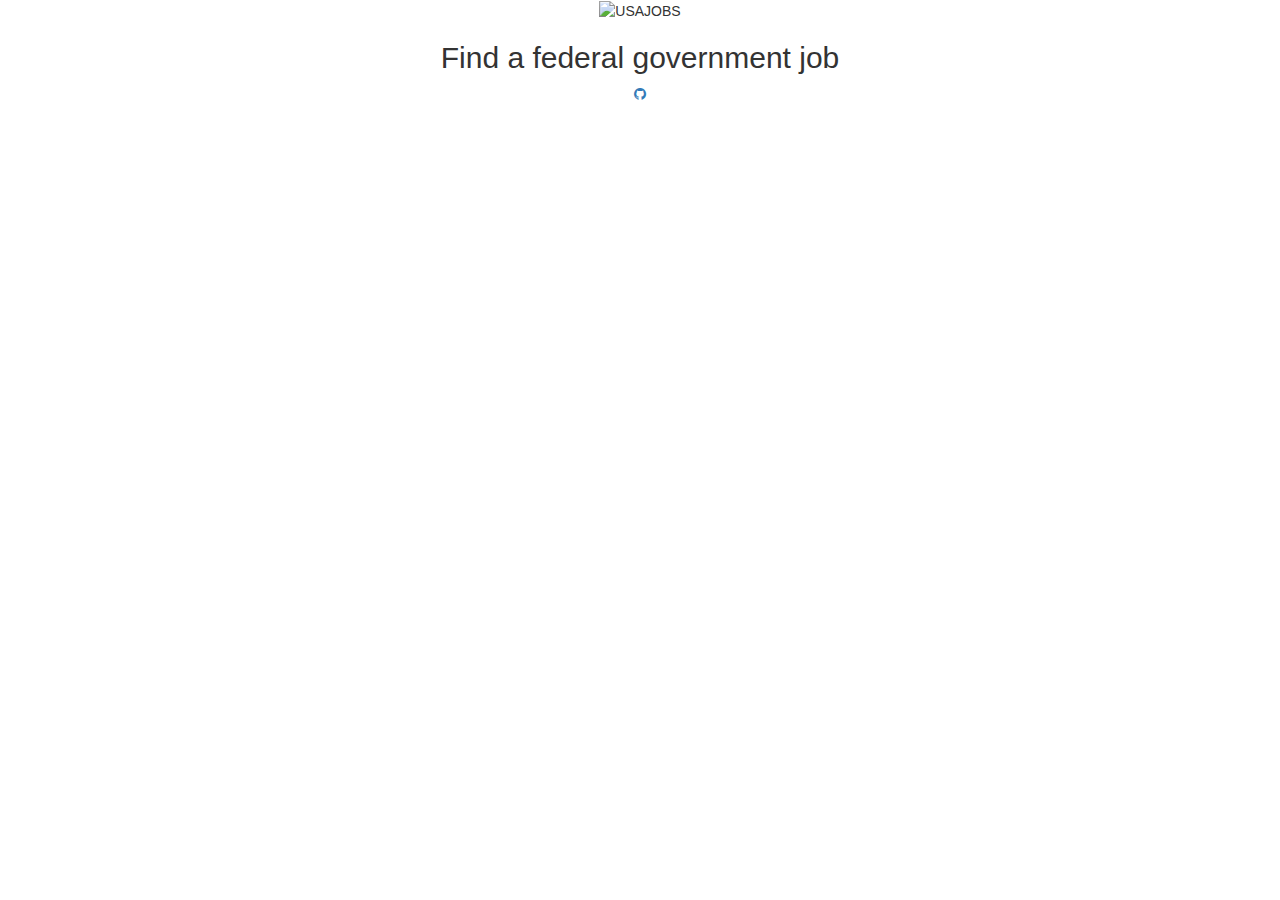
==== index.html @ 6e197b70 "Fix GitHub link" ====
<!DOCTYPE html>
<html lang="en">
  <head>
    <meta charset="utf-8">
    <meta http-equiv="X-UA-Compatible" content="IE=edge">
    <meta name="viewport" content="width=device-width, initial-scale=1">
    <!-- The above 3 meta tags *must* come first in the head; any other head content must come *after* these tags -->
    <meta name="description" content="Find a federal government job">
    <meta name="author" content="">
    <link rel="shortcut icon" href="favicon.ico" type="image/x-icon">
    <link rel="icon" href="favicon.ico" type="image/x-icon">

    <title>USAJOBS - Find a federal government job</title>

    <!-- CSS -->
    <link href="https://maxcdn.bootstrapcdn.com/bootstrap/3.3.6/js/bootstrap.min.js" rel="stylesheet">
    <link href="https://maxcdn.bootstrapcdn.com/bootstrap/3.3.6/css/bootstrap.min.css" rel="stylesheet">    
    <link href="css/theme.css" rel="stylesheet">
	<link href='http://fonts.googleapis.com/css?family=Source-Sans-Pro:300,400,700,900' rel='stylesheet' type='text/css'>

    <!-- Just for debugging purposes. Don't actually copy these 2 lines! -->
    <!--[if lt IE 9]><script src="../../assets/js/ie8-responsive-file-warning.js"></script><![endif]-->

    <!-- Font Awesome -->
	<link rel="stylesheet" href="http://maxcdn.bootstrapcdn.com/font-awesome/4.3.0/css/font-awesome.min.css">

    <!-- HTML5 shim and Respond.js for IE8 support of HTML5 elements and media queries -->
    <!--[if lt IE 9]>
      <script src="https://oss.maxcdn.com/html5shiv/3.7.2/html5shiv.min.js"></script>
      <script src="https://oss.maxcdn.com/respond/1.4.2/respond.min.js"></script>
    <![endif]-->
  </head>

  <body role="document">

	<div class="hero">
		<div class="container">
			<div class="text-center header">
				<div class="row">
			        <div class="col-md-12">
				        <img src="img/logo.svg" alt="USAJOBS" title="USAJOBS">
				    </div>
				</div>
			</div>
			<div class="row">
		        <div class="col-sm-12 text-center">
					<h2>Find a federal government job</h2>
				</div>
			</div>
		</div>
	</div>

	<div class="container">
		<div class="row">
	        <div class="col-md-12 text-center">
				<p><a class="social" href="https://github.com/CivicActions/usajobs" target="blank" role="button"><i class="fa fa-github"></i> </a></p>
			</div>
		</div>
	</div>

  </body>
</html>
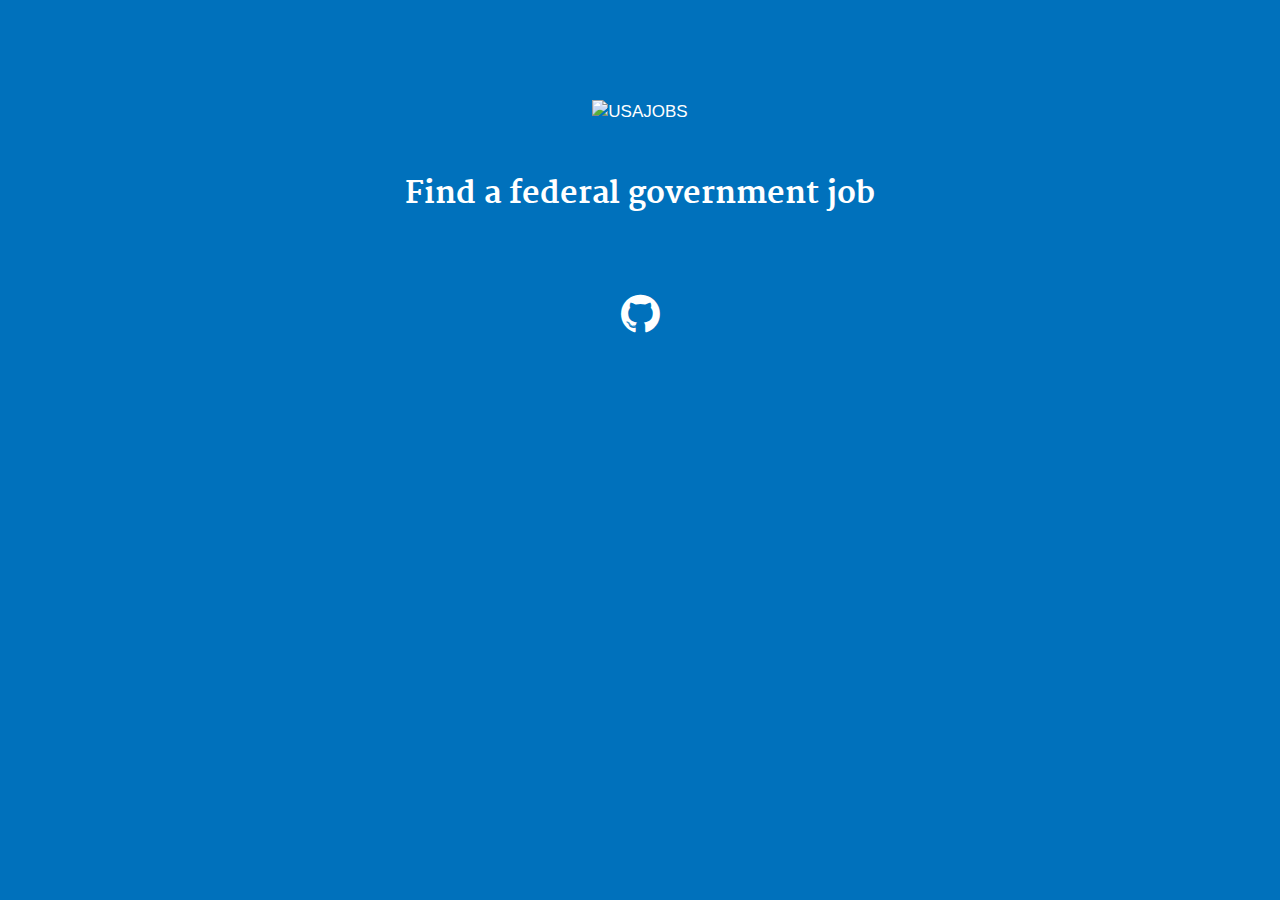
==== commit 56893e4a: "Refactoring index.html to use only usa-grid and getting rid of extraneous classes" ====
--- a/index.html
+++ b/index.html
@@ -14,15 +14,15 @@
 
     <!-- CSS -->
     <link href="https://maxcdn.bootstrapcdn.com/bootstrap/3.3.6/js/bootstrap.min.js" rel="stylesheet">
-    <link href="https://maxcdn.bootstrapcdn.com/bootstrap/3.3.6/css/bootstrap.min.css" rel="stylesheet">    
-    <link href="css/theme.css" rel="stylesheet">
-	<link href='http://fonts.googleapis.com/css?family=Source-Sans-Pro:300,400,700,900' rel='stylesheet' type='text/css'>
+    <link href="https://maxcdn.bootstrapcdn.com/bootstrap/3.3.6/css/bootstrap.min.css" rel="stylesheet">
+	  <link href="css/uswds.min.css" rel="stylesheet">
+	  <link href="css/theme.css" rel="stylesheet">
 
     <!-- Just for debugging purposes. Don't actually copy these 2 lines! -->
     <!--[if lt IE 9]><script src="../../assets/js/ie8-responsive-file-warning.js"></script><![endif]-->
 
     <!-- Font Awesome -->
-	<link rel="stylesheet" href="http://maxcdn.bootstrapcdn.com/font-awesome/4.3.0/css/font-awesome.min.css">
+	<link rel="stylesheet" href="https://maxcdn.bootstrapcdn.com/font-awesome/4.6.3/css/font-awesome.min.css">
 
     <!-- HTML5 shim and Respond.js for IE8 support of HTML5 elements and media queries -->
     <!--[if lt IE 9]>
@@ -31,32 +31,18 @@
     <![endif]-->
   </head>
 
-  <body role="document">
-
-	<div class="hero">
-		<div class="container">
-			<div class="text-center header">
-				<div class="row">
-			        <div class="col-md-12">
-				        <img src="img/logo.svg" alt="USAJOBS" title="USAJOBS">
-				    </div>
-				</div>
-			</div>
-			<div class="row">
-		        <div class="col-sm-12 text-center">
-					<h2>Find a federal government job</h2>
-				</div>
-			</div>
+  <body role="document" class="homepage">
+  	<div class="usa-grid">
+		<div class="usa-width-one-whole">
+			<img src="img/logo.svg" alt="USAJOBS" title="USAJOBS">
+		</div>
+		<div class="usa-width-one-whole">
+			<h2>Find a federal government job</h2>
+		</div>
+		<div class="usa-width-one-whole">
+		<p><a class="social" href="https://github.com/CivicActions/usajobs" target="blank" role="button"><i class="fa fa-github"></i> </a></p>
 		</div>
 	</div>
-
-	<div class="container">
-		<div class="row">
-	        <div class="col-md-12 text-center">
-				<p><a class="social" href="https://github.com/CivicActions/usajobs" target="blank" role="button"><i class="fa fa-github"></i> </a></p>
-			</div>
-		</div>
-	</div>
-
+  <script src="js/uswds.min.js"></script>
   </body>
 </html>
--- a/css/uswds.min.css
+++ b/css/uswds.min.css
@@ -0,0 +1 @@
+html{box-sizing:border-box}*,*::after,*::before{box-sizing:inherit}/*! normalize.css v3.0.3 | MIT License | github.com/necolas/normalize.css */html{font-family:sans-serif;-ms-text-size-adjust:100%;-webkit-text-size-adjust:100%}body{margin:0}article,aside,details,figcaption,figure,footer,header,hgroup,main,menu,nav,section,summary{display:block}audio,canvas,progress,video{display:inline-block;vertical-align:baseline}audio:not([controls]){display:none;height:0}[hidden],template{display:none}a{background-color:transparent}a:active,a:hover{outline:0}abbr[title]{border-bottom:1px dotted}b,strong{font-weight:bold}dfn{font-style:italic}h1{font-size:2em;margin:0.67em 0}mark{background:#ff0;color:#000}small{font-size:80%}sub,sup{font-size:75%;line-height:0;position:relative;vertical-align:baseline}sup{top:-0.5em}sub{bottom:-0.25em}img{border:0}svg:not(:root){overflow:hidden}figure{margin:1em 40px}hr{box-sizing:content-box;height:0}pre{overflow:auto}code,kbd,pre,samp{font-family:monospace, monospace;font-size:1em}button,input,optgroup,select,textarea{color:inherit;font:inherit;margin:0}button{overflow:visible}button,select{text-transform:none}button,html input[type="button"],input[type="reset"],input[type="submit"]{-webkit-appearance:button;cursor:pointer}button[disabled],html input[disabled]{cursor:default}button::-moz-focus-inner,input::-moz-focus-inner{border:0;padding:0}input{line-height:normal}input[type="checkbox"],input[type="radio"]{box-sizing:border-box;padding:0}input[type="number"]::-webkit-inner-spin-button,input[type="number"]::-webkit-outer-spin-button{height:auto}input[type="search"]{-webkit-appearance:textfield;box-sizing:content-box}input[type="search"]::-webkit-search-cancel-button,input[type="search"]::-webkit-search-decoration{-webkit-appearance:none}fieldset{border:1px solid #c0c0c0;margin:0 2px;padding:0.35em 0.625em 0.75em}legend{border:0;padding:0}textarea{overflow:auto}optgroup{font-weight:bold}table{border-collapse:collapse;border-spacing:0}td,th{padding:0}@font-face{font-family:"Source Sans Pro";font-style:normal;font-weight:300;src:url("../fonts/sourcesanspro-light-webfont.eot?#iefix") format("embedded-opentype"),url("../fonts/sourcesanspro-light-webfont.woff2") format("woff2"),url("../fonts/sourcesanspro-light-webfont.woff") format("woff"),url("../fonts/sourcesanspro-light-webfont.ttf") format("truetype")}@font-face{font-family:"Source Sans Pro";font-style:normal;font-weight:400;src:url("../fonts/sourcesanspro-regular-webfont.eot?#iefix") format("embedded-opentype"),url("../fonts/sourcesanspro-regular-webfont.woff2") format("woff2"),url("../fonts/sourcesanspro-regular-webfont.woff") format("woff"),url("../fonts/sourcesanspro-regular-webfont.ttf") format("truetype")}@font-face{font-family:"Source Sans Pro";font-style:italic;font-weight:400;src:url("../fonts/sourcesanspro-italic-webfont.eot?#iefix") format("embedded-opentype"),url("../fonts/sourcesanspro-italic-webfont.woff2") format("woff2"),url("../fonts/sourcesanspro-italic-webfont.woff") format("woff"),url("../fonts/sourcesanspro-italic-webfont.ttf") format("truetype")}@font-face{font-family:"Source Sans Pro";font-style:normal;font-weight:700;src:url("../fonts/sourcesanspro-bold-webfont.eot?#iefix") format("embedded-opentype"),url("../fonts/sourcesanspro-bold-webfont.woff2") format("woff2"),url("../fonts/sourcesanspro-bold-webfont.woff") format("woff"),url("../fonts/sourcesanspro-bold-webfont.ttf") format("truetype")}@font-face{font-family:"Merriweather";font-style:normal;font-weight:300;src:url("../fonts/merriweather-light-webfont.eot?#iefix") format("embedded-opentype"),url("../fonts/merriweather-light-webfont.woff2") format("woff2"),url("../fonts/merriweather-light-webfont.woff") format("woff"),url("../fonts/merriweather-light-webfont.ttf") format("truetype")}@font-face{font-family:"Merriweather";font-style:normal;font-weight:400;src:url("../fonts/merriweather-regular-webfont.eot?#iefix") format("embedded-opentype"),url("../fonts/merriweather-regular-webfont.woff2") format("woff2"),url("../fonts/merriweather-regular-webfont.woff") format("woff"),url("../fonts/merriweather-regular-webfont.ttf") format("truetype")}@font-face{font-family:"Merriweather";font-style:italic;font-weight:400;src:url("../fonts/merriweather-italic-webfont.eot?#iefix") format("embedded-opentype"),url("../fonts/merriweather-italic-webfont.woff2") format("woff2"),url("../fonts/merriweather-italic-webfont.woff") format("woff"),url("../fonts/merriweather-italic-webfont.ttf") format("truetype")}@font-face{font-family:"Merriweather";font-style:normal;font-weight:700;src:url("../fonts/merriweather-bold-webfont.eot?#iefix") format("embedded-opentype"),url("../fonts/merriweather-bold-webfont.woff2") format("woff2"),url("../fonts/merriweather-bold-webfont.woff") format("woff"),url("../fonts/merriweather-bold-webfont.ttf") format("truetype")}html{box-sizing:border-box}*,*::before,*::after{box-sizing:inherit}body{background-color:#fff}.lt-ie9 *{-webkit-filter:none !important;filter:none !important}.usa-grid,.usa-grid-full{max-width:1200px;margin-left:auto;margin-right:auto;max-width:1040px}.usa-grid::after,.usa-grid-full::after{clear:both;content:"";display:table}@media screen and (min-width: 600px){.usa-grid .usa-width-one-whole,.usa-grid-full .usa-width-one-whole{float:left;display:block;margin-right:4.82916%;width:100%}.usa-grid .usa-width-one-whole:last-child,.usa-grid-full .usa-width-one-whole:last-child{margin-right:0}.usa-grid .usa-width-one-half,.usa-grid-full .usa-width-one-half{float:left;display:block;margin-right:4.82916%;width:47.58542%}.usa-grid .usa-width-one-half:last-child,.usa-grid-full .usa-width-one-half:last-child{margin-right:0}.usa-grid .usa-width-one-third,.usa-grid-full .usa-width-one-third{float:left;display:block;margin-right:4.82916%;width:30.11389%}.usa-grid .usa-width-one-third:last-child,.usa-grid-full .usa-width-one-third:last-child{margin-right:0}.usa-grid .usa-width-two-thirds,.usa-grid-full .usa-width-two-thirds{float:left;display:block;margin-right:4.82916%;width:65.05695%}.usa-grid .usa-width-two-thirds:last-child,.usa-grid-full .usa-width-two-thirds:last-child{margin-right:0}.usa-grid .usa-width-one-fourth,.usa-grid-full .usa-width-one-fourth{float:left;display:block;margin-right:4.82916%;width:47.58542%}.usa-grid .usa-width-one-fourth:last-child,.usa-grid-full .usa-width-one-fourth:last-child{margin-right:0}.usa-grid .usa-width-one-fourth:nth-child(2n),.usa-grid-full .usa-width-one-fourth:nth-child(2n){margin-right:0}.usa-grid .usa-width-three-fourths,.usa-grid-full .usa-width-three-fourths{float:left;display:block;margin-right:4.82916%;width:100%}.usa-grid .usa-width-three-fourths:last-child,.usa-grid-full .usa-width-three-fourths:last-child{margin-right:0}.usa-grid .usa-width-one-sixth,.usa-grid-full .usa-width-one-sixth{float:left;display:block;margin-right:4.82916%;width:30.11389%}.usa-grid .usa-width-one-sixth:last-child,.usa-grid-full .usa-width-one-sixth:last-child{margin-right:0}.usa-grid .usa-width-one-sixth:nth-child(3n),.usa-grid-full .usa-width-one-sixth:nth-child(3n){margin-right:0}.usa-grid .usa-width-five-sixths,.usa-grid-full .usa-width-five-sixths{float:left;display:block;margin-right:4.82916%;width:65.05695%}.usa-grid .usa-width-five-sixths:last-child,.usa-grid-full .usa-width-five-sixths:last-child{margin-right:0}.usa-grid .usa-width-one-twelfth,.usa-grid-full .usa-width-one-twelfth{float:left;display:block;margin-right:4.82916%;width:30.11389%}.usa-grid .usa-width-one-twelfth:last-child,.usa-grid-full .usa-width-one-twelfth:last-child{margin-right:0}.usa-grid .usa-width-one-twelfth:nth-child(3n),.usa-grid-full .usa-width-one-twelfth:nth-child(3n){margin-right:0}}@media screen and (min-width: 1201px){.usa-grid .usa-width-one-whole,.usa-grid-full .usa-width-one-whole{float:left;display:block;margin-right:2.35765%;width:100%}.usa-grid .usa-width-one-whole:last-child,.usa-grid-full .usa-width-one-whole:last-child{margin-right:0}.usa-grid .usa-width-one-half,.usa-grid-full .usa-width-one-half{float:left;display:block;margin-right:2.35765%;width:48.82117%}.usa-grid .usa-width-one-half:last-child,.usa-grid-full .usa-width-one-half:last-child{margin-right:0}.usa-grid .usa-width-one-third,.usa-grid-full .usa-width-one-third{float:left;display:block;margin-right:2.35765%;width:31.76157%}.usa-grid .usa-width-one-third:last-child,.usa-grid-full .usa-width-one-third:last-child{margin-right:0}.usa-grid .usa-width-two-thirds,.usa-grid-full .usa-width-two-thirds{float:left;display:block;margin-right:2.35765%;width:65.88078%}.usa-grid .usa-width-two-thirds:last-child,.usa-grid-full .usa-width-two-thirds:last-child{margin-right:0}.usa-grid .usa-width-one-fourth,.usa-grid-full .usa-width-one-fourth{float:left;display:block;margin-right:2.35765%;width:23.23176%}.usa-grid .usa-width-one-fourth:last-child,.usa-grid-full .usa-width-one-fourth:last-child{margin-right:0}.usa-grid .usa-width-one-fourth:nth-child(2n),.usa-grid-full .usa-width-one-fourth:nth-child(2n){float:left;display:block;margin-right:2.35765%;width:23.23176%}.usa-grid .usa-width-one-fourth:nth-child(2n):last-child,.usa-grid-full .usa-width-one-fourth:nth-child(2n):last-child{margin-right:0}.usa-grid .usa-width-one-fourth:nth-child(4n),.usa-grid-full .usa-width-one-fourth:nth-child(4n){margin-right:0}.usa-grid .usa-width-three-fourths,.usa-grid-full .usa-width-three-fourths{float:left;display:block;margin-right:2.35765%;width:74.41059%}.usa-grid .usa-width-three-fourths:last-child,.usa-grid-full .usa-width-three-fourths:last-child{margin-right:0}.usa-grid .usa-width-one-sixth,.usa-grid-full .usa-width-one-sixth{float:left;display:block;margin-right:2.35765%;width:14.70196%}.usa-grid .usa-width-one-sixth:last-child,.usa-grid-full .usa-width-one-sixth:last-child{margin-right:0}.usa-grid .usa-width-one-sixth:nth-child(3n),.usa-grid-full .usa-width-one-sixth:nth-child(3n){float:left;display:block;margin-right:2.35765%;width:14.70196%}.usa-grid .usa-width-one-sixth:nth-child(3n):last-child,.usa-grid-full .usa-width-one-sixth:nth-child(3n):last-child{margin-right:0}.usa-grid .usa-width-one-sixth:nth-child(6n),.usa-grid-full .usa-width-one-sixth:nth-child(6n){margin-right:0}.usa-grid .usa-width-five-sixths,.usa-grid-full .usa-width-five-sixths{float:left;display:block;margin-right:2.35765%;width:82.94039%}.usa-grid .usa-width-five-sixths:last-child,.usa-grid-full .usa-width-five-sixths:last-child{margin-right:0}.usa-grid .usa-width-one-twelfth,.usa-grid-full .usa-width-one-twelfth{float:left;display:block;margin-right:2.35765%;width:6.17215%}.usa-grid .usa-width-one-twelfth:last-child,.usa-grid-full .usa-width-one-twelfth:last-child{margin-right:0}.usa-grid .usa-width-one-twelfth:nth-child(3n),.usa-grid-full .usa-width-one-twelfth:nth-child(3n){float:left;display:block;margin-right:2.35765%;width:6.17215%}.usa-grid .usa-width-one-twelfth:nth-child(3n):last-child,.usa-grid-full .usa-width-one-twelfth:nth-child(3n):last-child{margin-right:0}.usa-grid .usa-width-one-twelfth:nth-child(12n),.usa-grid-full .usa-width-one-twelfth:nth-child(12n){margin-right:0}}.usa-grid .usa-end-row,.usa-grid-full .usa-end-row{margin-right:0}.usa-grid{padding:0 3rem}.usa-grid-full{padding:0}.usa-sr-only{position:absolute;left:-999em}.usa-button,.usa-button-primary,.usa-button:visited,.usa-button-primary:visited,button,[type="button"],[type="submit"],[type="reset"],[type="image"]{-webkit-appearance:none;-moz-appearance:none;appearance:none;background-color:#0071bc;border:0;border-radius:.3rem;color:#fff;cursor:pointer;display:inline-block;font-family:"Source Sans Pro","Helvetica Neue","Helvetica","Roboto","Arial",sans-serif;font-size:1.7rem;font-weight:700;line-height:1;margin-bottom:0.5em;margin-right:0.5em;margin-top:0.5em;outline:none;padding:1rem 2rem;text-align:center;text-decoration:none;width:100%;-webkit-font-smoothing:antialiased}@media screen and (min-width: 481px){.usa-button,.usa-button-primary,.usa-button:visited,.usa-button-primary:visited,button,[type="button"],[type="submit"],[type="reset"],[type="image"]{width:auto}}.usa-button:hover,.usa-button.usa-button-hover,.usa-button-primary:hover,.usa-button-primary.usa-button-hover,.usa-button:visited:hover,.usa-button:visited.usa-button-hover,.usa-button-primary:visited:hover,.usa-button-primary:visited.usa-button-hover,button:hover,button.usa-button-hover,[type="button"]:hover,[type="button"].usa-button-hover,[type="submit"]:hover,[type="submit"].usa-button-hover,[type="reset"]:hover,[type="reset"].usa-button-hover,[type="image"]:hover,[type="image"].usa-button-hover{background-color:#205493;border-bottom:0;color:#fff;text-decoration:none}.usa-button:focus,.usa-button.usa-button-focus,.usa-button-primary:focus,.usa-button-primary.usa-button-focus,.usa-button:visited:focus,.usa-button:visited.usa-button-focus,.usa-button-primary:visited:focus,.usa-button-primary:visited.usa-button-focus,button:focus,button.usa-button-focus,[type="button"]:focus,[type="button"].usa-button-focus,[type="submit"]:focus,[type="submit"].usa-button-focus,[type="reset"]:focus,[type="reset"].usa-button-focus,[type="image"]:focus,[type="image"].usa-button-focus{box-shadow:0 0 3px #3e94cf,0 0 7px #3e94cf}.usa-button:active,.usa-button.usa-button-active,.usa-button-primary:active,.usa-button-primary.usa-button-active,.usa-button:visited:active,.usa-button:visited.usa-button-active,.usa-button-primary:visited:active,.usa-button-primary:visited.usa-button-active,button:active,button.usa-button-active,[type="button"]:active,[type="button"].usa-button-active,[type="submit"]:active,[type="submit"].usa-button-active,[type="reset"]:active,[type="reset"].usa-button-active,[type="image"]:active,[type="image"].usa-button-active{background-color:#112e51}.usa-button.usa-button-primary-alt,.usa-button-primary.usa-button-primary-alt,.usa-button:visited.usa-button-primary-alt,.usa-button-primary:visited.usa-button-primary-alt,button.usa-button-primary-alt,[type="button"].usa-button-primary-alt,[type="submit"].usa-button-primary-alt,[type="reset"].usa-button-primary-alt,[type="image"].usa-button-primary-alt{background-color:#02bfe7;color:#212121}.usa-button.usa-button-primary-alt:hover,.usa-button.usa-button-primary-alt.usa-button-hover,.usa-button-primary.usa-button-primary-alt:hover,.usa-button-primary.usa-button-primary-alt.usa-button-hover,.usa-button:visited.usa-button-primary-alt:hover,.usa-button:visited.usa-button-primary-alt.usa-button-hover,.usa-button-primary:visited.usa-button-primary-alt:hover,.usa-button-primary:visited.usa-button-primary-alt.usa-button-hover,button.usa-button-primary-alt:hover,button.usa-button-primary-alt.usa-button-hover,[type="button"].usa-button-primary-alt:hover,[type="button"].usa-button-primary-alt.usa-button-hover,[type="submit"].usa-button-primary-alt:hover,[type="submit"].usa-button-primary-alt.usa-button-hover,[type="reset"].usa-button-primary-alt:hover,[type="reset"].usa-button-primary-alt.usa-button-hover,[type="image"].usa-button-primary-alt:hover,[type="image"].usa-button-primary-alt.usa-button-hover{background-color:#00a6d2}.usa-button.usa-button-primary-alt:active,.usa-button.usa-button-primary-alt.usa-button-active,.usa-button-primary.usa-button-primary-alt:active,.usa-button-primary.usa-button-primary-alt.usa-button-active,.usa-button:visited.usa-button-primary-alt:active,.usa-button:visited.usa-button-primary-alt.usa-button-active,.usa-button-primary:visited.usa-button-primary-alt:active,.usa-button-primary:visited.usa-button-primary-alt.usa-button-active,button.usa-button-primary-alt:active,button.usa-button-primary-alt.usa-button-active,[type="button"].usa-button-primary-alt:active,[type="button"].usa-button-primary-alt.usa-button-active,[type="submit"].usa-button-primary-alt:active,[type="submit"].usa-button-primary-alt.usa-button-active,[type="reset"].usa-button-primary-alt:active,[type="reset"].usa-button-primary-alt.usa-button-active,[type="image"].usa-button-primary-alt:active,[type="image"].usa-button-primary-alt.usa-button-active{background-color:#046b99;color:#fff}.usa-button.usa-button-secondary,.usa-button-primary.usa-button-secondary,.usa-button:visited.usa-button-secondary,.usa-button-primary:visited.usa-button-secondary,button.usa-button-secondary,[type="button"].usa-button-secondary,[type="submit"].usa-button-secondary,[type="reset"].usa-button-secondary,[type="image"].usa-button-secondary{background-color:#e31c3d}.usa-button.usa-button-secondary:hover,.usa-button.usa-button-secondary.usa-button-hover,.usa-button-primary.usa-button-secondary:hover,.usa-button-primary.usa-button-secondary.usa-button-hover,.usa-button:visited.usa-button-secondary:hover,.usa-button:visited.usa-button-secondary.usa-button-hover,.usa-button-primary:visited.usa-button-secondary:hover,.usa-button-primary:visited.usa-button-secondary.usa-button-hover,button.usa-button-secondary:hover,button.usa-button-secondary.usa-button-hover,[type="button"].usa-button-secondary:hover,[type="button"].usa-button-secondary.usa-button-hover,[type="submit"].usa-button-secondary:hover,[type="submit"].usa-button-secondary.usa-button-hover,[type="reset"].usa-button-secondary:hover,[type="reset"].usa-button-secondary.usa-button-hover,[type="image"].usa-button-secondary:hover,[type="image"].usa-button-secondary.usa-button-hover{background-color:#cd2026}.usa-button.usa-button-secondary:active,.usa-button.usa-button-secondary.usa-button-active,.usa-button-primary.usa-button-secondary:active,.usa-button-primary.usa-button-secondary.usa-button-active,.usa-button:visited.usa-button-secondary:active,.usa-button:visited.usa-button-secondary.usa-button-active,.usa-button-primary:visited.usa-button-secondary:active,.usa-button-primary:visited.usa-button-secondary.usa-button-active,button.usa-button-secondary:active,button.usa-button-secondary.usa-button-active,[type="button"].usa-button-secondary:active,[type="button"].usa-button-secondary.usa-button-active,[type="submit"].usa-button-secondary:active,[type="submit"].usa-button-secondary.usa-button-active,[type="reset"].usa-button-secondary:active,[type="reset"].usa-button-secondary.usa-button-active,[type="image"].usa-button-secondary:active,[type="image"].usa-button-secondary.usa-button-active{background-color:#981b1e}.usa-button.usa-button-gray,.usa-button-primary.usa-button-gray,.usa-button:visited.usa-button-gray,.usa-button-primary:visited.usa-button-gray,button.usa-button-gray,[type="button"].usa-button-gray,[type="submit"].usa-button-gray,[type="reset"].usa-button-gray,[type="image"].usa-button-gray{background-color:#5b616b}.usa-button.usa-button-gray:hover,.usa-button.usa-button-gray.usa-button-hover,.usa-button-primary.usa-button-gray:hover,.usa-button-primary.usa-button-gray.usa-button-hover,.usa-button:visited.usa-button-gray:hover,.usa-button:visited.usa-button-gray.usa-button-hover,.usa-button-primary:visited.usa-button-gray:hover,.usa-button-primary:visited.usa-button-gray.usa-button-hover,button.usa-button-gray:hover,button.usa-button-gray.usa-button-hover,[type="button"].usa-button-gray:hover,[type="button"].usa-button-gray.usa-button-hover,[type="submit"].usa-button-gray:hover,[type="submit"].usa-button-gray.usa-button-hover,[type="reset"].usa-button-gray:hover,[type="reset"].usa-button-gray.usa-button-hover,[type="image"].usa-button-gray:hover,[type="image"].usa-button-gray.usa-button-hover{background-color:#323a45}.usa-button.usa-button-gray:active,.usa-button.usa-button-gray.usa-button-active,.usa-button-primary.usa-button-gray:active,.usa-button-primary.usa-button-gray.usa-button-active,.usa-button:visited.usa-button-gray:active,.usa-button:visited.usa-button-gray.usa-button-active,.usa-button-primary:visited.usa-button-gray:active,.usa-button-primary:visited.usa-button-gray.usa-button-active,button.usa-button-gray:active,button.usa-button-gray.usa-button-active,[type="button"].usa-button-gray:active,[type="button"].usa-button-gray.usa-button-active,[type="submit"].usa-button-gray:active,[type="submit"].usa-button-gray.usa-button-active,[type="reset"].usa-button-gray:active,[type="reset"].usa-button-gray.usa-button-active,[type="image"].usa-button-gray:active,[type="image"].usa-button-gray.usa-button-active{background-color:#212121}.usa-button.usa-button-outline,.usa-button-primary.usa-button-outline,.usa-button:visited.usa-button-outline,.usa-button-primary:visited.usa-button-outline,button.usa-button-outline,[type="button"].usa-button-outline,[type="submit"].usa-button-outline,[type="reset"].usa-button-outline,[type="image"].usa-button-outline{background-color:#fff;box-shadow:inset 0 0 0 2px #0071bc;color:#0071bc}.usa-button.usa-button-outline:hover,.usa-button.usa-button-outline.usa-button-hover,.usa-button-primary.usa-button-outline:hover,.usa-button-primary.usa-button-outline.usa-button-hover,.usa-button:visited.usa-button-outline:hover,.usa-button:visited.usa-button-outline.usa-button-hover,.usa-button-primary:visited.usa-button-outline:hover,.usa-button-primary:visited.usa-button-outline.usa-button-hover,button.usa-button-outline:hover,button.usa-button-outline.usa-button-hover,[type="button"].usa-button-outline:hover,[type="button"].usa-button-outline.usa-button-hover,[type="submit"].usa-button-outline:hover,[type="submit"].usa-button-outline.usa-button-hover,[type="reset"].usa-button-outline:hover,[type="reset"].usa-button-outline.usa-button-hover,[type="image"].usa-button-outline:hover,[type="image"].usa-button-outline.usa-button-hover{box-shadow:inset 0 0 0 2px #205493;color:#205493}.usa-button.usa-button-outline:active,.usa-button.usa-button-outline.usa-button-active,.usa-button-primary.usa-button-outline:active,.usa-button-primary.usa-button-outline.usa-button-active,.usa-button:visited.usa-button-outline:active,.usa-button:visited.usa-button-outline.usa-button-active,.usa-button-primary:visited.usa-button-outline:active,.usa-button-primary:visited.usa-button-outline.usa-button-active,button.usa-button-outline:active,button.usa-button-outline.usa-button-active,[type="button"].usa-button-outline:active,[type="button"].usa-button-outline.usa-button-active,[type="submit"].usa-button-outline:active,[type="submit"].usa-button-outline.usa-button-active,[type="reset"].usa-button-outline:active,[type="reset"].usa-button-outline.usa-button-active,[type="image"].usa-button-outline:active,[type="image"].usa-button-outline.usa-button-active{box-shadow:inset 0 0 0 2px #112e51;color:#112e51}.usa-button.usa-button-outline:focus,.usa-button.usa-button-outline.usa-button-focus,.usa-button-primary.usa-button-outline:focus,.usa-button-primary.usa-button-outline.usa-button-focus,.usa-button:visited.usa-button-outline:focus,.usa-button:visited.usa-button-outline.usa-button-focus,.usa-button-primary:visited.usa-button-outline:focus,.usa-button-primary:visited.usa-button-outline.usa-button-focus,button.usa-button-outline:focus,button.usa-button-outline.usa-button-focus,[type="button"].usa-button-outline:focus,[type="button"].usa-button-outline.usa-button-focus,[type="submit"].usa-button-outline:focus,[type="submit"].usa-button-outline.usa-button-focus,[type="reset"].usa-button-outline:focus,[type="reset"].usa-button-outline.usa-button-focus,[type="image"].usa-button-outline:focus,[type="image"].usa-button-outline.usa-button-focus{box-shadow:inset 0 0 0 2px #112e51,0 0 3px #3e94cf,0 0 7px #3e94cf}.usa-button.usa-button-outline-inverse,.usa-button-primary.usa-button-outline-inverse,.usa-button:visited.usa-button-outline-inverse,.usa-button-primary:visited.usa-button-outline-inverse,button.usa-button-outline-inverse,[type="button"].usa-button-outline-inverse,[type="submit"].usa-button-outline-inverse,[type="reset"].usa-button-outline-inverse,[type="image"].usa-button-outline-inverse{background:transparent;box-shadow:inset 0 0 0 2px #fff;color:#fff}.usa-button.usa-button-outline-inverse:hover,.usa-button.usa-button-outline-inverse.usa-button-hover,.usa-button-primary.usa-button-outline-inverse:hover,.usa-button-primary.usa-button-outline-inverse.usa-button-hover,.usa-button:visited.usa-button-outline-inverse:hover,.usa-button:visited.usa-button-outline-inverse.usa-button-hover,.usa-button-primary:visited.usa-button-outline-inverse:hover,.usa-button-primary:visited.usa-button-outline-inverse.usa-button-hover,button.usa-button-outline-inverse:hover,button.usa-button-outline-inverse.usa-button-hover,[type="button"].usa-button-outline-inverse:hover,[type="button"].usa-button-outline-inverse.usa-button-hover,[type="submit"].usa-button-outline-inverse:hover,[type="submit"].usa-button-outline-inverse.usa-button-hover,[type="reset"].usa-button-outline-inverse:hover,[type="reset"].usa-button-outline-inverse.usa-button-hover,[type="image"].usa-button-outline-inverse:hover,[type="image"].usa-button-outline-inverse.usa-button-hover{box-shadow:inset 0 0 0 2px #d6d7d9;color:#d6d7d9}.usa-button.usa-button-outline-inverse:active,.usa-button.usa-button-outline-inverse.usa-button-active,.usa-button-primary.usa-button-outline-inverse:active,.usa-button-primary.usa-button-outline-inverse.usa-button-active,.usa-button:visited.usa-button-outline-inverse:active,.usa-button:visited.usa-button-outline-inverse.usa-button-active,.usa-button-primary:visited.usa-button-outline-inverse:active,.usa-button-primary:visited.usa-button-outline-inverse.usa-button-active,button.usa-button-outline-inverse:active,button.usa-button-outline-inverse.usa-button-active,[type="button"].usa-button-outline-inverse:active,[type="button"].usa-button-outline-inverse.usa-button-active,[type="submit"].usa-button-outline-inverse:active,[type="submit"].usa-button-outline-inverse.usa-button-active,[type="reset"].usa-button-outline-inverse:active,[type="reset"].usa-button-outline-inverse.usa-button-active,[type="image"].usa-button-outline-inverse:active,[type="image"].usa-button-outline-inverse.usa-button-active{box-shadow:inset 0 0 0 2px #aeb0b5;color:#d6d7d9}.usa-button.usa-button-outline-inverse:focus,.usa-button.usa-button-outline-inverse.usa-button-focus,.usa-button-primary.usa-button-outline-inverse:focus,.usa-button-primary.usa-button-outline-inverse.usa-button-focus,.usa-button:visited.usa-button-outline-inverse:focus,.usa-button:visited.usa-button-outline-inverse.usa-button-focus,.usa-button-primary:visited.usa-button-outline-inverse:focus,.usa-button-primary:visited.usa-button-outline-inverse.usa-button-focus,button.usa-button-outline-inverse:focus,button.usa-button-outline-inverse.usa-button-focus,[type="button"].usa-button-outline-inverse:focus,[type="button"].usa-button-outline-inverse.usa-button-focus,[type="submit"].usa-button-outline-inverse:focus,[type="submit"].usa-button-outline-inverse.usa-button-focus,[type="reset"].usa-button-outline-inverse:focus,[type="reset"].usa-button-outline-inverse.usa-button-focus,[type="image"].usa-button-outline-inverse:focus,[type="image"].usa-button-outline-inverse.usa-button-focus{box-shadow:inset 0 0 0 2px #aeb0b5,0 0 3px #3e94cf,0 0 7px #3e94cf}.usa-button.usa-button-big,.usa-button-primary.usa-button-big,.usa-button:visited.usa-button-big,.usa-button-primary:visited.usa-button-big,button.usa-button-big,[type="button"].usa-button-big,[type="submit"].usa-button-big,[type="reset"].usa-button-big,[type="image"].usa-button-big{font-size:1.9rem;padding:1.5rem 3rem}[type="submit"]:disabled,.usa-button-disabled{background-color:#d6d7d9;color:#323a45;pointer-events:none}[type="submit"]:disabled:hover,[type="submit"]:disabled.usa-button-hover,[type="submit"]:disabled:active,[type="submit"]:disabled.usa-button-active,[type="submit"]:disabled:focus,.usa-button-disabled:hover,.usa-button-disabled.usa-button-hover,.usa-button-disabled:active,.usa-button-disabled.usa-button-active,.usa-button-disabled:focus{background-color:#d6d7d9;border:0;box-shadow:none;color:#323a45}.usa-button-unstyled{background:none;border:0;border-radius:0;outline:0;padding:0;text-align:left}.usa-button-unstyled:focus,.usa-button-unstyled:hover{box-shadow:initial}img{max-width:100%}.media_link{display:inline-block;line-height:0}@-moz-document url-prefix(){.media_link{display:table;table-layout:fixed;width:100%}}input,input[type="text"],input[type="email"],input[type="password"],input[type="url"],input[type="tel"],input[type="number"],input[type="search"],input[type="file"],input[type="date"],input[type="datetime-local"],input[type="month"],input[type="time"],input[type="week"],textarea,select{-webkit-appearance:none;-moz-appearance:none;appearance:none;border:1px solid #5b616b;border-radius:0;box-sizing:border-box;color:#212121;display:block;font-size:1.7rem;height:4.4rem;line-height:1.3;margin:0.2em 0;max-width:46rem;outline:none;padding:1rem 0.7em;width:100%}input:focus,input.usa-input-focus,input[type="text"]:focus,input[type="text"].usa-input-focus,input[type="email"]:focus,input[type="email"].usa-input-focus,input[type="password"]:focus,input[type="password"].usa-input-focus,input[type="url"]:focus,input[type="url"].usa-input-focus,input[type="tel"]:focus,input[type="tel"].usa-input-focus,input[type="number"]:focus,input[type="number"].usa-input-focus,input[type="search"]:focus,input[type="search"].usa-input-focus,input[type="file"]:focus,input[type="file"].usa-input-focus,input[type="date"]:focus,input[type="date"].usa-input-focus,input[type="datetime-local"]:focus,input[type="datetime-local"].usa-input-focus,input[type="month"]:focus,input[type="month"].usa-input-focus,input[type="time"]:focus,input[type="time"].usa-input-focus,input[type="week"]:focus,input[type="week"].usa-input-focus,textarea:focus,textarea.usa-input-focus,select:focus,select.usa-input-focus{box-shadow:0 0 3px #3e94cf,0 0 7px #3e94cf}input.usa-input-success,input[type="text"].usa-input-success,input[type="email"].usa-input-success,input[type="password"].usa-input-success,input[type="url"].usa-input-success,input[type="tel"].usa-input-success,input[type="number"].usa-input-success,input[type="search"].usa-input-success,input[type="file"].usa-input-success,input[type="date"].usa-input-success,input[type="datetime-local"].usa-input-success,input[type="month"].usa-input-success,input[type="time"].usa-input-success,input[type="week"].usa-input-success,textarea.usa-input-success,select.usa-input-success{border:3px solid #4aa564}.usa-input-error{border-left:4px solid #cd2026;margin-top:3rem;padding-bottom:0.8rem;padding-left:1.5rem;padding-top:0.8rem;position:relative;right:1.9rem}.usa-input-error input,.usa-input-error textarea,.usa-input-error select{border:3px solid #cd2026;width:calc(100% + 1.5rem)}.usa-input-error label{margin-top:0}.usa-input-error-label{display:block;font-size:1.7rem;font-weight:700}.usa-input-error-message{color:#cd2026;display:block;font-size:1.7rem;font-weight:700;padding-bottom:3px;padding-top:3px}label{display:block;margin-top:3rem;max-width:46rem}textarea{height:16rem}select{-moz-appearance:none;-webkit-appearance:none;appearance:none;background-color:#fff;background-image:url("../img/arrow-down.png");background-image:url("../img/arrow-down.svg");background-position:right 1.3rem center;background-repeat:no-repeat;background-size:1.3rem}legend{font-size:3rem;font-weight:700}.usa-fieldset-inputs label{margin-top:0}.usa-form-hint{color:#757575;font-family:"Source Sans Pro","Helvetica Neue","Helvetica","Roboto","Arial",sans-serif;margin-bottom:0}input[type="checkbox"],input[type="radio"]{margin-left:-2rem;opacity:0;position:absolute}.lt-ie9 input[type="checkbox"],.lt-ie9 input[type="radio"]{border:0;float:left;margin:0.4em 0.4em 0 0;position:static;width:auto}input[type="checkbox"]+label,input[type="radio"]+label{cursor:pointer;font-weight:400;margin-bottom:0.5em}input[type="checkbox"]+label::before,input[type="radio"]+label::before{background:#fff;border-radius:.3rem;box-shadow:0 0 0 1px #757575;content:'\a0';display:inline-block;height:1.8rem;line-height:1.8rem;margin-right:0.6em;text-indent:0.15em;width:1.8rem}input[type="radio"]+label::before{box-shadow:0 0 0 2px #fff,0 0 0 3px #757575;height:1.6rem;line-height:1.6rem;width:1.6rem;border-radius:100%}input[type="checkbox"]:checked+label::before,input[type="radio"]:checked+label::before{background-color:#0071bc;box-shadow:0 0 0 1px #0071bc}input[type="radio"]:checked+label::before{box-shadow:0 0 0 2px #fff,0 0 0 4px #0071bc}input[type="radio"]:focus+label::before{box-shadow:0 0 0 2px #fff,0 0 0 4px #0071bc,0 0 3px 4px #3e94cf,0 0 7px 4px #3e94cf}input[type="checkbox"]:checked+label::before{background-image:url("../img/correct8.png");background-image:url("../img/correct8.svg");background-position:50%;background-repeat:no-repeat}input[type="checkbox"]:focus+label::before{box-shadow:0 0 0 1px #fff,0 0 0 3px #0071bc}input[type="checkbox"]:disabled+label{color:#5b616b}input[type="checkbox"]:disabled+label::before,input[type="radio"]:disabled+label::before{background:#d6d7d9;box-shadow:0 0 0 1px #aeb0b5;cursor:not-allowed}input[type=range]{-webkit-appearance:none;border:none;padding-left:0;width:100%}input[type=range]:focus{box-shadow:none;outline:none}input[type=range]::-webkit-slider-runnable-track{background:#aeb0b5;border:1px solid #757575;cursor:pointer;height:1.2rem;width:100%}input[type=range]::-moz-range-track{background:#0071bc;border:1px solid #757575;cursor:pointer;height:1.2rem;width:100%}input[type=range]::-ms-track{background:transparent;color:transparent;cursor:pointer;height:1.2rem;width:100%}input[type=range]::-webkit-slider-thumb{-webkit-appearance:none;border:1px solid #757575;height:2.2rem;border-radius:1.5rem;background:#f1f1f1;cursor:pointer;margin-top:-.65rem;width:2.2rem}input[type=range]::-moz-range-thumb{background:#f1f1f1;border:1px solid #757575;border-radius:1.5rem;cursor:pointer;height:2.2rem;width:2.2rem}input[type=range]::-ms-thumb{background:#f1f1f1;border:1px solid #757575;border-radius:1.5rem;cursor:pointer;height:2.2rem;width:2.2rem}input[type=range]::-ms-fill-lower{background:#aeb0b5;border:1px solid #757575;border-radius:2rem}input[type=range]::-ms-fill-upper{background:#aeb0b5;border:1px solid #757575;border-radius:2rem}input[type=range]:focus::-webkit-slider-thumb{border:2px solid #3e94cf}input[type=range]:focus::-moz-range-thumb{border:2px solid #3e94cf}input[type=range]:focus::-ms-thumb{border:2px solid #3e94cf}.usa-date-of-birth label{margin-top:0}.usa-date-of-birth input[type=number]::-webkit-inner-spin-button,.usa-date-of-birth input[type=number]::-webkit-outer-spin-button{-webkit-appearance:none;appearance:none;margin:0}.usa-date-of-birth input[type=number]{-moz-appearance:textfield}.usa-form-group-day,.usa-form-group-month,.usa-form-group-year{clear:none;float:left;margin-right:1.5rem;width:5rem}.usa-form-group-year{width:7rem}.usa-label,.usa-label-big{background-color:#0071bc;border-radius:.3rem;color:#fff;font-size:1.5rem;margin-right:0.5rem;padding:0.1rem 0.7rem;text-transform:uppercase}.usa-label:only-of-type,.usa-label-big:only-of-type{margin-right:0}.usa-label-big{font-size:1.7rem;padding-left:0.9rem;padding-right:0.9rem}a.usa-label,a.usa-label-big{border-bottom:none}a.usa-label:hover,a.usa-label-big:hover{background-color:#205493;border-bottom:none;color:#fff}ul,ol{margin-bottom:2em;margin-top:2em;list-style:none;padding-left:0;display:table}ul li,ol li{line-height:1.5;margin-bottom:0.75em;margin-top:0.75em}ul li::after,ol li::after{content:'';display:block;margin-bottom:0.5em}h1+ul,h1+ol,h2+ul,h2+ol,h3+ul,h3+ol,h4+ul,h4+ol,h5+ul,h5+ol,h6+ul,h6+ol,p+ul,p+ol{margin-top:0}ul li{display:table-row}ul li::before{content:'\2022';display:table-cell;padding-right:0.4em}ol li{counter-increment:table-ol;display:table-row}ol li::before{content:counter(table-ol) ".";display:table-cell;padding-right:0.4em;text-align:right}li{margin-bottom:0.5em}.usa-unstyled-list{list-style-type:none;margin:0;padding:0}.usa-unstyled-list li{display:list-item;margin:0}.usa-unstyled-list li::before{display:none}.usa-unstyled-list li::after{display:none}table{border-spacing:0;margin:2em 0;min-width:100%}table thead th{background-color:#f1f1f1}table th{text-align:left}table tbody th{font-weight:400}table th,table td{background-color:#fff;border:1px solid #5b616b;padding:1.5rem}.usa-table-borderless thead tr{background-color:transparent}.usa-table-borderless thead th{border-top:0}.usa-table-borderless th,.usa-table-borderless td{border-left:0;border-right:0}html{font-family:"Source Sans Pro","Helvetica Neue","Helvetica","Roboto","Arial",sans-serif;font-size:10px}body{font-size:1.7rem}p{line-height:1.5;margin-bottom:1em;margin-top:1em}a{color:#0071bc;text-decoration:none}a:hover,a:active{color:#205493;text-decoration:underline}a:visited{color:#4c2c92}a:focus{box-shadow:0 0 3px #3e94cf,0 0 7px #3e94cf;outline:0}h1,h2,h3,h4,h5,h6{clear:both;font-family:"Merriweather","Georgia","Cambria","Times New Roman","Times",serif;line-height:1.3;margin-bottom:.5em;margin-top:1.5em}h1{font-size:4rem;font-weight:700}h2{font-size:3rem;font-weight:700}h3{font-size:2rem;font-weight:700}h4{font-size:1.7rem;font-weight:700}h5{font-size:1.5rem;font-weight:700}h6{font-family:"Source Sans Pro","Helvetica Neue","Helvetica","Roboto","Arial",sans-serif;font-size:1.3rem;font-weight:400;text-transform:uppercase}cite,var,address,dfn{font-style:normal}.usa-content p{max-width:53rem}.usa-content-list{max-width:53rem}p a,.usa-content-list a{text-decoration:underline}.usa-sans p,.usa-sans a,.usa-sans li,.usa-sans span{font-family:"Source Sans Pro","Helvetica Neue","Helvetica","Roboto","Arial",sans-serif}.usa-sans a{border-bottom:none;font-weight:700}.usa-serif p,.usa-serif a,.usa-serif li,.usa-serif span{font-family:"Merriweather","Georgia","Cambria","Times New Roman","Times",serif}.usa-display{font-size:2rem;font-weight:700;margin-bottom:0}@media screen and (min-width: 481px){.usa-display{font-size:4rem;font-weight:700}}@media screen and (min-width: 600px){.usa-display{font-size:5.2rem;font-weight:700}}.usa-font-lead{font-family:"Merriweather","Georgia","Cambria","Times New Roman","Times",serif;font-size:2rem;line-height:1.7}.usa-image-block{position:relative}.usa-image-text-block{color:#fff;left:0;margin-left:8%;position:absolute;top:0}.usa-image-text{margin-top:0}.usa-drop_text{margin-bottom:0}.usa-background-dark{background-color:#323a45}.usa-background-dark p,.usa-background-dark span{color:#fff}.usa-background-dark a{color:#d6d7d9}.usa-background-dark a:hover{color:#fff}.usa-text-small{font-size:1.3rem;margin-top:0}.usa-accordion+.usa-accordion,.usa-accordion+.usa-accordion-bordered,.usa-accordion-bordered+.usa-accordion,.usa-accordion-bordered+.usa-accordion-bordered{margin-top:1rem}.usa-accordion>ul,.usa-accordion-bordered>ul{color:#212121;margin:0;padding:0;width:100%}.usa-accordion>ul>li,.usa-accordion-bordered>ul>li{background-color:#f1f1f1;font-family:"Source Sans Pro","Helvetica Neue","Helvetica","Roboto","Arial",sans-serif;list-style:none;margin-bottom:6px;width:100%}.usa-accordion button[aria-expanded=false],.usa-accordion-bordered button[aria-expanded=false]{background-image:url("../img/plus.png");background-image:url("../img/plus.svg");background-repeat:no-repeat;background-size:1.3rem}.usa-accordion button,.usa-accordion-bordered button{background-color:#f1f1f1;background-image:url("../img/minus.png");background-image:url("../img/minus.svg");background-position:right 3rem center;background-repeat:no-repeat;background-size:13px;color:#212121;cursor:pointer;display:inline-block;font-family:"Source Sans Pro","Helvetica Neue","Helvetica","Roboto","Arial",sans-serif;margin:0;padding:1.5rem 5.5rem 1.5rem 3rem;width:100%}.usa-accordion button:focus,.usa-accordion-bordered button:focus{box-shadow:0 0 3px #3e94cf,0 0 7px #3e94cf}.usa-accordion button:hover,.usa-accordion-bordered button:hover{background-color:#d6d7d9;color:#212121}.usa-accordion button h1,.usa-accordion button h2,.usa-accordion button h3,.usa-accordion button h4,.usa-accordion button h5,.usa-accordion button h6,.usa-accordion-bordered button h1,.usa-accordion-bordered button h2,.usa-accordion-bordered button h3,.usa-accordion-bordered button h4,.usa-accordion-bordered button h5,.usa-accordion-bordered button h6{margin:0}.usa-accordion-bordered .usa-accordion-content{border-bottom:3px solid #f1f1f1;border-left:3px solid #f1f1f1;border-right:3px solid #f1f1f1}.usa-accordion-content{background-color:#fff;display:block;overflow:auto;padding:3rem}.usa-accordion-content>*:first-child{margin-top:0}.usa-accordion-content>*:last-child{margin-bottom:0}.usa-accordion-content[aria-hidden=true]{display:none}.usa-alert{background-color:#f1f1f1;background-position:1rem 2rem;background-repeat:no-repeat;background-size:4rem;margin-top:1.5em;padding:1em}@media screen and (min-width: 600px){.usa-alert{background-size:5.2rem}}.usa-alert ul{margin-bottom:0;margin-top:1em}.usa-alert-icon{display:table-cell;padding-right:1rem}.usa-alert-body{display:table-cell;padding-left:3.5rem;vertical-align:top}@media screen and (min-width: 600px){.usa-alert-body{padding-left:5rem}}.usa-alert-heading{margin-bottom:.3rem;margin-top:0}@media screen and (min-width: 600px){.usa-alert-heading{margin-top:.3rem}}.usa-alert-text{font-family:"Source Sans Pro","Helvetica Neue","Helvetica","Roboto","Arial",sans-serif;margin-bottom:0;margin-top:0}.usa-alert-success{background-color:#e7f4e4;background-image:url("../img/alerts/success.png");background-image:url("../img/alerts/success.svg")}.usa-alert-warning{background-color:#fff1d2;background-image:url("../img/alerts/warning.png");background-image:url("../img/alerts/warning.svg")}.usa-alert-error{background-color:#f9dede;background-image:url("../img/alerts/error.png");background-image:url("../img/alerts/error.svg")}.usa-alert-info{background-color:#e1f3f8;background-image:url("../img/alerts/info.png");background-image:url("../img/alerts/info.svg")}.usa-alert-no_icon{background-image:none}.usa-disclaimer{background-color:#f1f1f1;font-size:1.3rem;padding-bottom:.5rem;padding-top:.5rem}@media screen and (min-width: 481px){.usa-disclaimer{font-size:1.5rem}}.usa-disclaimer-stage{display:none;float:right}@media screen and (min-width: 1201px){.usa-disclaimer-stage{display:block}}.usa-flag_icon{margin-right:.2rem}.usa-footer .usa-unstyled-list{display:block}.usa-footer .usa-footer-primary-link{color:#212121;display:block;font-weight:700;margin-top:0;padding-bottom:2rem;padding-top:2rem}@media screen and (min-width: 600px){.usa-footer .usa-footer-primary-link{border-top:none}}.usa-footer a{font-weight:normal}.usa-footer-return-to-top{padding-bottom:2rem;padding-top:2rem}.usa-footer-primary-section{background-color:#f1f1f1}.usa-footer-primary-section .usa-footer-primary-content{padding-left:2.5rem;padding-right:2.5rem}@media screen and (min-width: 600px){.usa-footer-primary-section .usa-footer-primary-content{padding-left:0;padding-right:0}}.usa-footer-primary-section .usa-footer-primary-content li{margin-left:1rem}@media screen and (min-width: 600px){.usa-footer-primary-section .usa-footer-primary-content li{margin-left:0}}@media screen and (min-width: 600px){.usa-footer-primary-section .usa-grid-full{padding-left:2.5rem;padding-right:2.5rem}}.usa-footer-medium .usa-footer-primary-section{padding:0}@media screen and (min-width: 600px){.usa-footer-medium .usa-footer-primary-section{padding-bottom:1rem;padding-top:1rem}}@media screen and (min-width: 600px){.usa-footer-medium .usa-footer-nav ul{-webkit-box-align:center;-ms-flex-align:center;align-items:center;display:-webkit-box;display:-ms-flexbox;display:flex}}.usa-footer-slim .usa-footer-nav a{display:block}.usa-footer-slim .usa-footer-primary-section{padding-bottom:2rem}@media screen and (min-width: 600px){.usa-footer-slim .usa-footer-primary-section{padding-bottom:1rem;padding-top:1rem}.usa-footer-slim .usa-footer-primary-section .usa-grid-full{-webkit-box-align:center;-ms-flex-align:center;align-items:center;display:-webkit-box;display:-ms-flexbox;display:flex}}ul.usa-footer-primary-content,li.usa-footer-primary-content,li.usa-footer-primary-content{border-top:1px solid #212121}@media screen and (min-width: 600px){ul.usa-footer-primary-content,li.usa-footer-primary-content,li.usa-footer-primary-content{border:none}}ul.usa-footer-primary-content:last-child,li.usa-footer-primary-content:last-child,li.usa-footer-primary-content:last-child{border-bottom:1px solid #212121}@media screen and (min-width: 600px){ul.usa-footer-primary-content:last-child,li.usa-footer-primary-content:last-child,li.usa-footer-primary-content:last-child{border-bottom:none}}.usa-sign_up-block{padding-bottom:2rem;padding-left:2.5rem;padding-right:2.5rem}@media screen and (min-width: 600px){.usa-sign_up-block{float:right;padding:0}}.usa-sign_up-block label:first-of-type{margin-top:0}.usa-sign_up-block button{float:none;margin-right:0;margin-top:1.5rem}.usa-sign_up-block input{width:100%}.usa-footer-secondary_section{background-color:#d6d7d9;padding-bottom:3rem;padding-top:3rem}.usa-footer-secondary_section a{color:#212121}@media screen and (min-width: 600px){.usa-footer-big-secondary-section{padding-top:5rem}}@media screen and (min-width: 600px){.usa-footer-contact-links{text-align:right}}@media screen and (min-width: 600px){.usa-footer-big .usa-footer-primary-section{padding-bottom:4rem;padding-top:3rem}}.usa-footer-big ul{padding-bottom:2.5rem}@media screen and (min-width: 600px){.usa-footer-big ul{padding-bottom:0}}.usa-footer-big ul:last-child{border-bottom:1px solid #212121}@media screen and (min-width: 600px){.usa-footer-big ul:last-child{border-bottom:none}}.usa-footer-big ul li{line-height:2em}.usa-footer-big ul .usa-footer-primary-link{background-image:url("../img/arrow-down.png");background-image:url("../img/arrow-down.svg");background-position:1.5rem center;background-repeat:no-repeat;background-size:1.3rem;margin-left:0;padding-left:3.5rem}@media screen and (min-width: 600px){.usa-footer-big ul .usa-footer-primary-link{background:none;margin-bottom:.8rem;padding-bottom:0;padding-left:0}}.usa-footer-big ul .usa-footer-primary-link>*{margin-top:0;margin-bottom:0}.usa-footer-big ul.hidden{padding-bottom:0}.usa-footer-big ul.hidden li{display:none}.usa-footer-big ul.hidden .usa-footer-primary-link{background-image:url("../img/arrow-right.png");background-image:url("../img/arrow-right.svg");cursor:pointer;display:block}@media screen and (min-width: 600px){.usa-footer-big ul.hidden .usa-footer-primary-link{background:none;padding-left:0}}.usa-footer-topic{margin:0;padding:2rem 0}@media screen and (min-width: 600px){.usa-sign_up-header{margin:0;padding:2rem 0}}.usa-footer-logo-img{max-width:14rem}.usa-footer-slim-logo-img{float:left;max-width:10rem}.usa-footer-logo-heading{margin-top:2rem}.usa-footer-contact-heading{margin-top:0}@media screen and (min-width: 600px){.usa-footer-contact-heading{margin-top:1rem}}.usa-footer-slim-logo-heading{display:block;padding-top:1rem}@media screen and (min-width: 600px){.usa-footer-slim-logo-heading{display:inline-block;padding-left:1em}}@media screen and (min-width: 600px){form{max-width:32rem}}form a{border-bottom:0}form button[type="submit"],form input[type="submit"]{display:block;margin-bottom:1.5em;margin-top:2.5rem}@media screen and (min-width: 600px){form button[type="submit"],form input[type="submit"]{padding-left:2.7em;padding-right:2.7em;width:auto}}form input[name="password"],form input[name="confirmPassword"]{margin-bottom:1.1rem}.usa-form-note{float:right;font-family:"Source Sans Pro","Helvetica Neue","Helvetica","Roboto","Arial",sans-serif;font-size:1.5rem;margin:0 0 1.5rem}.usa-form-note+*{clear:both}fieldset{border:none;margin:0;padding:0}@media screen and (min-width: 600px){.usa-form-large{max-width:46rem}}@media screen and (min-width: 600px){input.usa-input-tiny{max-width:6rem}}@media screen and (min-width: 600px){input.usa-input-medium{max-width:12rem}}@media screen and (min-width: 600px){.usa-input-grid{padding-right:5%}}@media screen and (min-width: 600px){.usa-input-grid:last-of-type{padding-right:0}}@media screen and (min-width: 600px){.usa-input-grid-small{float:left;width:35%}}.usa-input-grid-small input{margin-bottom:3rem}.usa-input-grid-small select{margin-bottom:3rem}@media screen and (min-width: 600px){.usa-input-grid-medium{float:left;width:65%}}.usa-input-grid-medium input{margin-bottom:3rem}.usa-input-grid-medium select{margin-bottom:3rem}@media screen and (min-width: 600px){.usa-input-grid-large{float:left;width:100%}}.usa-input-grid-large input{margin-bottom:3rem}.usa-input-grid-large select{margin-bottom:3rem}.usa-form-width{max-width:32rem}.usa-additional_text{float:right;font-style:italic;font-weight:normal}.usa-input-buttons-inline button,.usa-input-buttons-inline button[type="submit"],.usa-input-buttons-inline input[type="submit"],.usa-input-buttons-inline>*{display:inline;margin-right:1.5em}.usa-checklist{list-style:none;margin-left:0;padding-left:0}.usa-checklist li{display:inline-block;list-style:none;margin-bottom:0;margin-top:0;padding-left:3em;text-indent:-2em}.usa-checklist li::before{content:' ';display:inline-block;height:.8em;margin-right:.2em;width:1.8em}.usa-checklist-checked::before{background-image:url("../img/correct9.png");background-image:url("../img/correct9.svg");background-position:100%;background-repeat:no-repeat;background-size:100%}.usa-search{max-width:none;position:relative}.usa-search::after{clear:both;content:"";display:table}.usa-search [type="search"],.usa-search .usa-search-input{-webkit-appearance:none;border-bottom-right-radius:0;border-right:none;border-top-right-radius:0;float:left;height:3.3rem;margin:0;padding-bottom:0;padding-top:0;width:calc(100% - 4.5rem)}@media screen and (min-width: 481px){.usa-search [type="search"],.usa-search .usa-search-input{width:calc(100% - 8.5rem)}}.usa-search [type="submit"],.usa-search .usa-search-submit{background-image:url("../img/search.png");background-image:url("../img/search.svg");background-position:50%;background-repeat:no-repeat;border-bottom-left-radius:0;border-top-left-radius:0;height:3.3rem;margin:0;padding:0;width:4.5rem}@media screen and (min-width: 481px){.usa-search [type="submit"],.usa-search .usa-search-submit{background-image:none;width:8.5rem}}.usa-search .usa-search-submit-text{display:none}@media screen and (min-width: 481px){.usa-search .usa-search-submit-text{display:block}}@media screen and (min-width: 481px){.usa-search.usa-search-big [type="search"],.usa-search.usa-search-big .usa-search-input{height:4.4rem;width:calc(100% - 11.6rem)}.usa-search.usa-search-big [type="submit"],.usa-search.usa-search-big .usa-search-submit{font-size:2rem;height:4.4rem;width:11.6rem}}@media screen and (min-width: 481px){.usa-search.usa-search-small [type="search"],.usa-search.usa-search-small .usa-search-input{width:calc(100% - 4.5rem)}.usa-search.usa-search-small [type="submit"],.usa-search.usa-search-small .usa-search-submit{background-image:url("../img/search.png");background-image:url("../img/search.svg");background-position:50%;background-repeat:no-repeat;width:4.5rem}}.usa-sidenav-list{display:block;list-style-type:none;margin:0;padding:0}.usa-sidenav-list li{display:list-item;margin:0}.usa-sidenav-list li::before{display:none}.usa-sidenav-list li::after{display:none}.usa-sidenav-list li{border-top:1px solid #5b616b;font-size:1.7rem}.usa-sidenav-list li:first-child{border-top:none}.usa-sidenav-list a{border:none;color:#212121;display:block;font-family:"Source Sans Pro","Helvetica Neue","Helvetica","Roboto","Arial",sans-serif;line-height:1;padding:1rem 1rem 1rem 1.8rem}.usa-sidenav-list a:hover{background-color:#f1f1f1;color:#0071bc;text-decoration:none}.usa-sidenav-list a:focus{position:relative;z-index:1}.usa-sidenav-list a.usa-current{color:#0071bc;font-weight:700}.usa-sidenav-list a.usa-current{border-left:4px solid #0071bc;padding-left:1.4rem}.usa-sidenav-sub_list{margin:0;width:100%}.usa-sidenav-sub_list li{border:none;font-size:1.5rem}.usa-sidenav-sub_list a{padding-left:2.8rem;line-height:1.3}.usa-sidenav-sub_list a:hover,.usa-sidenav-sub_list a.usa-current{border:none;padding-left:2.8rem}.usa-sidenav-sub_list .usa-sidenav-sub_list a{padding-left:3.8rem}.usa-sidenav-sub_list .usa-sidenav-sub_list a:hover{padding-left:3.8rem}.skipnav{background:transparent;color:#212121;left:0;padding:1rem 1.5rem;position:absolute;top:-4.2rem;-webkit-transition:all 0.2s ease-in-out;transition:all 0.2s ease-in-out;z-index:100}.skipnav:focus{background:#fff;left:0;outline:0;position:absolute;top:0;-webkit-transition:all 0.2s ease-in-out;transition:all 0.2s ease-in-out}
--- a/css/theme.css
+++ b/css/theme.css
@@ -0,0 +1,37 @@
+body.homepage {
+  background: #0071bc url('../img/hero.png') 50% 50%;
+  color: #ffffff;
+  padding-bottom: 100px;
+  padding-top: 100px;
+}
+body.homepage a, a:visited, a:hover {
+  color: #fff;
+  text-decoration: none;
+}
+body.homepage .header img {
+  max-width: 350px;
+  height: auto;
+  width: 100%;
+}
+body.homepage h2 {
+  color: #fff;
+  margin-top: 50px;
+  margin-bottom: 50px;
+}
+
+body.homepage .btn-default .fa {
+  border-right: 1px solid #fff;
+  margin-right: 20px;
+  padding-right: 20px;
+}
+body.homepage a.social, a.social:visited {
+  color: #fff;
+  font-size: 45px;
+  margin-left: 15px;
+  margin-right: 15px;
+}
+
+body.homepage .usa-width-one-whole {
+  margin: auto;
+  text-align: center;
+}
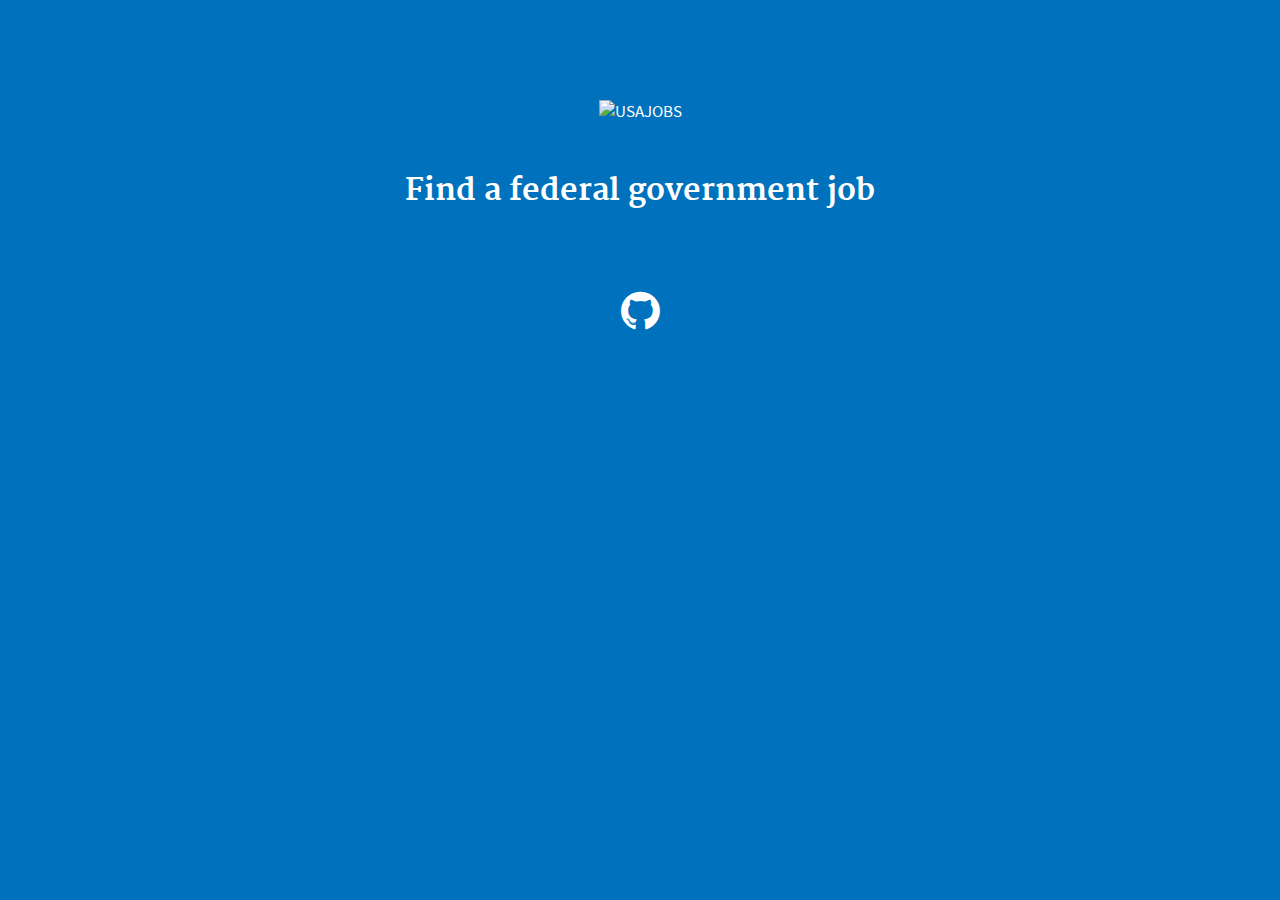
==== commit 32b78704: "Merge pull request #4 from hrod/gh-pages" ====
--- a/index.html
+++ b/index.html
@@ -13,22 +13,12 @@
     <title>USAJOBS - Find a federal government job</title>
 
     <!-- CSS -->
-    <link href="https://maxcdn.bootstrapcdn.com/bootstrap/3.3.6/js/bootstrap.min.js" rel="stylesheet">
-    <link href="https://maxcdn.bootstrapcdn.com/bootstrap/3.3.6/css/bootstrap.min.css" rel="stylesheet">
 	  <link href="css/uswds.min.css" rel="stylesheet">
 	  <link href="css/theme.css" rel="stylesheet">
-
-    <!-- Just for debugging purposes. Don't actually copy these 2 lines! -->
-    <!--[if lt IE 9]><script src="../../assets/js/ie8-responsive-file-warning.js"></script><![endif]-->
 
     <!-- Font Awesome -->
 	<link rel="stylesheet" href="https://maxcdn.bootstrapcdn.com/font-awesome/4.6.3/css/font-awesome.min.css">
 
-    <!-- HTML5 shim and Respond.js for IE8 support of HTML5 elements and media queries -->
-    <!--[if lt IE 9]>
-      <script src="https://oss.maxcdn.com/html5shiv/3.7.2/html5shiv.min.js"></script>
-      <script src="https://oss.maxcdn.com/respond/1.4.2/respond.min.js"></script>
-    <![endif]-->
   </head>
 
   <body role="document" class="homepage">
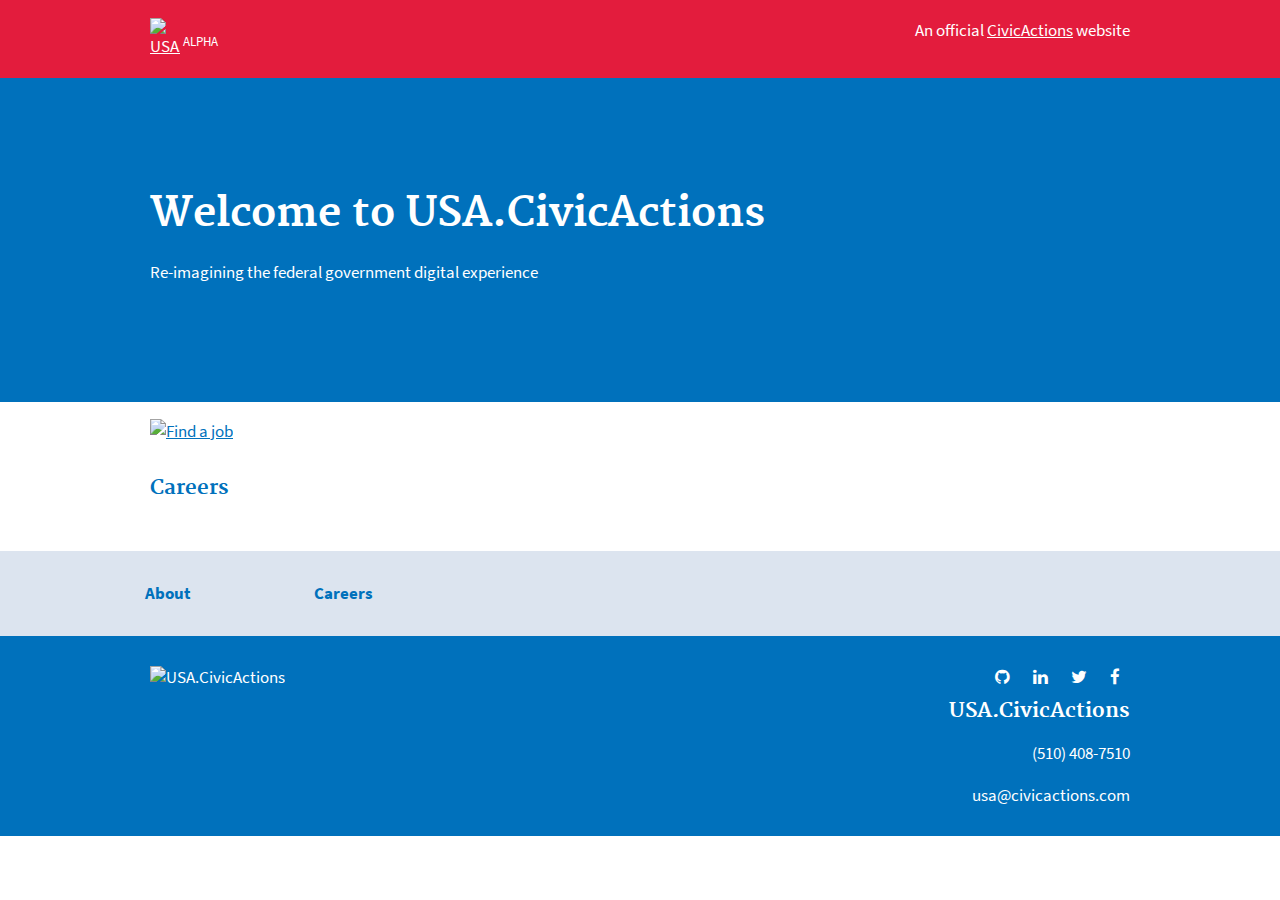
==== commit 1e81f387: "Change careers to jobs" ====
--- a/index.html
+++ b/index.html
@@ -10,7 +10,7 @@
     <link rel="shortcut icon" href="favicon.ico" type="image/x-icon">
     <link rel="icon" href="favicon.ico" type="image/x-icon">
 
-    <title>USAJOBS - Find a federal government job</title>
+    <title>USA.CivicActions</title>
 
     <!-- CSS -->
 	  <link href="css/uswds.min.css" rel="stylesheet">
@@ -22,17 +22,133 @@
   </head>
 
   <body role="document" class="homepage">
-  	<div class="usa-grid">
-		<div class="usa-width-one-whole">
-			<img src="img/logo.svg" alt="USAJOBS" title="USAJOBS">
-		</div>
-		<div class="usa-width-one-whole">
-			<h2>Find a federal government job</h2>
-		</div>
-		<div class="usa-width-one-whole">
-		<p><a class="social" href="https://github.com/CivicActions/usajobs" target="blank" role="button"><i class="fa fa-github"></i> </a></p>
-		</div>
-	</div>
+
+  <div class="banner">
+    <div class="usa-grid">
+      <div class="usa-width-one-half left">
+        <p>
+          <a href="index.html">
+            <img class="usa-footer-logo-img" src="img/logo-footer.svg" alt="USA.CivicActions" title="USA.CivicActions"></a> <sup>ALPHA</sup>
+        </p>
+      </div>
+      <div class="usa-width-one-half right">
+        <p>An official <a href="https://civicactions.com">CivicActions</a> website</p>
+      </div>
+    </div>
+  </div>
+
+  <div class="hero">
+    <div class="usa-grid">
+  		<div class="usa-width-one-whole">
+  			<h1>Welcome to USA.CivicActions</h1>
+        <p>Re-imagining the federal government digital experience</p>
+  		</div>
+  	</div>
+  </div>
+
+  <div class="usa-grid">
+    <div class="usa-width-one-whole">
+      <p><a href="../usa/careers/index.html"><img src="img/jobs.svg" alt="Find a job" title="Find a job"></a></p>
+      <h3><a href="../usa/careers/index.html">Careers</a></h3>
+    </div>
+  </div>
+
+  <footer class="usa-footer usa-footer-medium usa-sans" role="contentinfo">
+    <div class="usa-grid usa-footer-return-to-top">
+      <!--
+      <a href="#">Return to top</a>
+    -->
+    </div>
+    <div class="usa-footer-primary-section">
+      <div class="usa-grid-full">
+        <nav class="usa-footer-nav">
+          <ul class="usa-unstyled-list">
+            <li class="usa-width-one-sixth usa-footer-primary-content">
+              <a class="usa-footer-primary-link" href="../usa/about/index.html">About</a>
+            </li>
+            <li class="usa-width-one-sixth usa-footer-primary-content">
+              <a class="usa-footer-primary-link" href="../usa/careers/index.html">Careers</a>
+            </li>
+<!--
+
+            <li class="usa-width-one-sixth usa-footer-primary-content">
+              <a class="usa-footer-primary-link" href="#">Primary link</a>
+            </li>
+            <li class="usa-width-one-sixth usa-footer-primary-content">
+              <a class="usa-footer-primary-link" href="#">Primary link</a>
+            </li>
+            <li class="usa-width-one-sixth usa-footer-primary-content">
+              <a class="usa-footer-primary-link" href="#">Primary link</a>
+            </li>                    
+-->
+          </ul>
+        </nav>
+      </div>
+    </div>
+
+    <div class="usa-footer-secondary_section">
+      <div class="usa-grid">
+        <div class="usa-footer-logo usa-width-one-half">
+          <a href="index.html">
+            <img class="usa-footer-logo-img" src="img/logo-footer.svg" alt="USA.CivicActions" title="USA.CivicActions">
+          </a>
+          <!--
+          <h3 class="usa-footer-logo-heading">USA.CivicActions</h3>
+          -->
+        </div>
+
+        <div class="usa-footer-contact-links usa-width-one-half">
+          <div class="usa-social-links">
+            <a class="social" href="https://github.com/CivicActions/usajobs" target="blank" role="button">
+              <i class="fa fa-github"></i>
+            </a> 
+            <a class="social" href="http://www.linkedin.com/company/civicactions" target="blank" role="button">
+              <i class="fa fa-linkedin"></i>
+            </a> 
+            <a class="social" href="https://twitter.com/civicactions" target="blank" role="button">
+              <i class="fa fa-twitter"></i>
+            </a> 
+            <a class="social" href="https://www.facebook.com/CivicActions" target="blank" role="button">
+              <i class="fa fa-facebook"></i>
+            </a>
+<!--
+            <a href="#">
+              <svg width="26" height="39" role="img" aria-label="Facebook">
+                <title>Facebook</title>
+                <image xmlns:xlink="http://www.w3.org/1999/xlink" xlink:href="/assets/img/social-icons/svg/facebook25.svg" src="img/social-icons/png/facebook25.png" width="26" height="39"></image>
+              </svg>
+            </a>
+            <a href="#">            
+              <svg width="26" height="39" role="img" aria-label="Twitter">
+                <title>Twitter</title>
+                <image xmlns:xlink="http://www.w3.org/1999/xlink" xlink:href="/assets/img/social-icons/svg/twitter16.svg" src="/assets/img/social-icons/png/twitter16.png" width="26" height="39"></image>
+              </svg>
+            </a>
+            <a href="#">
+              <svg width="26" height="39" role="img" aria-label="YouTube">
+                <title>YouTube</title>
+                <image xmlns:xlink="http://www.w3.org/1999/xlink" xlink:href="/assets/img/social-icons/svg/youtube15.svg" src="img/social-icons/png/youtube15.png" width="26" height="39"></image>
+              </svg>
+            </a>
+            <a href="#">
+              <svg width="26" height="39" role="img" aria-label="RSS">
+                <title>RSS</title>
+                <image xmlns:xlink="http://www.w3.org/1999/xlink" xlink:href="/assets/img/social-icons/svg/rss25.svg" src="/img/social-icons/png/rss25.png" width="26" height="39"></image>
+              </svg>
+            </a>
+-->
+          </div>
+
+          <address>
+            <h3 class="usa-footer-contact-heading">USA.CivicActions</h3>
+            <p>(510) 408-7510</p>
+            <a href="mailto:usa@civicactions.com">usa@civicactions.com</a>
+          </address>
+        </div>
+      </div>
+    </div>
+  </footer>
+
   <script src="js/uswds.min.js"></script>
   </body>
 </html>
--- a/css/theme.css
+++ b/css/theme.css
@@ -1,10 +1,56 @@
+a:visited {
+  color: #0071bc;
+}
+.banner a, .banner a:visited, .banner, .usa-footer-secondary_section, .usa-footer-secondary_section a, .usa-footer-secondary_section a:visited {
+  color: #fff;
+}
+.banner img {
+  max-width: 30px;
+}
+a.usa-footer-primary-link, .usa-footer .usa-footer-primary-link, a.usa-footer-primary-link:visited {
+  color: #0071bc;
+}
+.left {
+  text-align: left;
+}
+.right {
+  text-align: right;
+}
+.center {
+  text-align: center;
+}
+.banner {
+  background: #e31c3d;
+  padding: 1px 10px;
+}
+.hero {
+  background: #0071bc url('../img/hero.png') center bottom;
+  color: #fff;
+  padding-bottom: 100px;
+  padding-top: 50px;
+}
+.actions {
+  text-align: center;
+}
+.usa-footer-primary-section {
+  background: #dce4ef;
+}
+.usa-footer-secondary_section {
+  background: #0071bc;
+}
+.fa {
+  font-size: 30px;
+  margin-left: 10px;
+  margin-right: 10px;
+}
+/**
 body.homepage {
   background: #0071bc url('../img/hero.png') 50% 50%;
   color: #ffffff;
   padding-bottom: 100px;
-  padding-top: 100px;
+  padding-top: 100px; 
 }
-body.homepage a, a:visited, a:hover {
+body.homepage a, body.homepage a:visited, body.homepage a:hover {
   color: #fff;
   text-decoration: none;
 }
@@ -18,7 +64,6 @@
   margin-top: 50px;
   margin-bottom: 50px;
 }
-
 body.homepage .btn-default .fa {
   border-right: 1px solid #fff;
   margin-right: 20px;
@@ -30,8 +75,15 @@
   margin-left: 15px;
   margin-right: 15px;
 }
-
 body.homepage .usa-width-one-whole {
   margin: auto;
   text-align: center;
 }
+.usa-button, .usa-button-primary, .usa-button:visited, .usa-button-primary:visited, button, [type="button"], [type="submit"], [type="reset"], [type="image"] {
+  background: #cd2026;
+}
+.header {
+  padding-bottom: 20px;
+  padding-top: 20px;
+}
+**/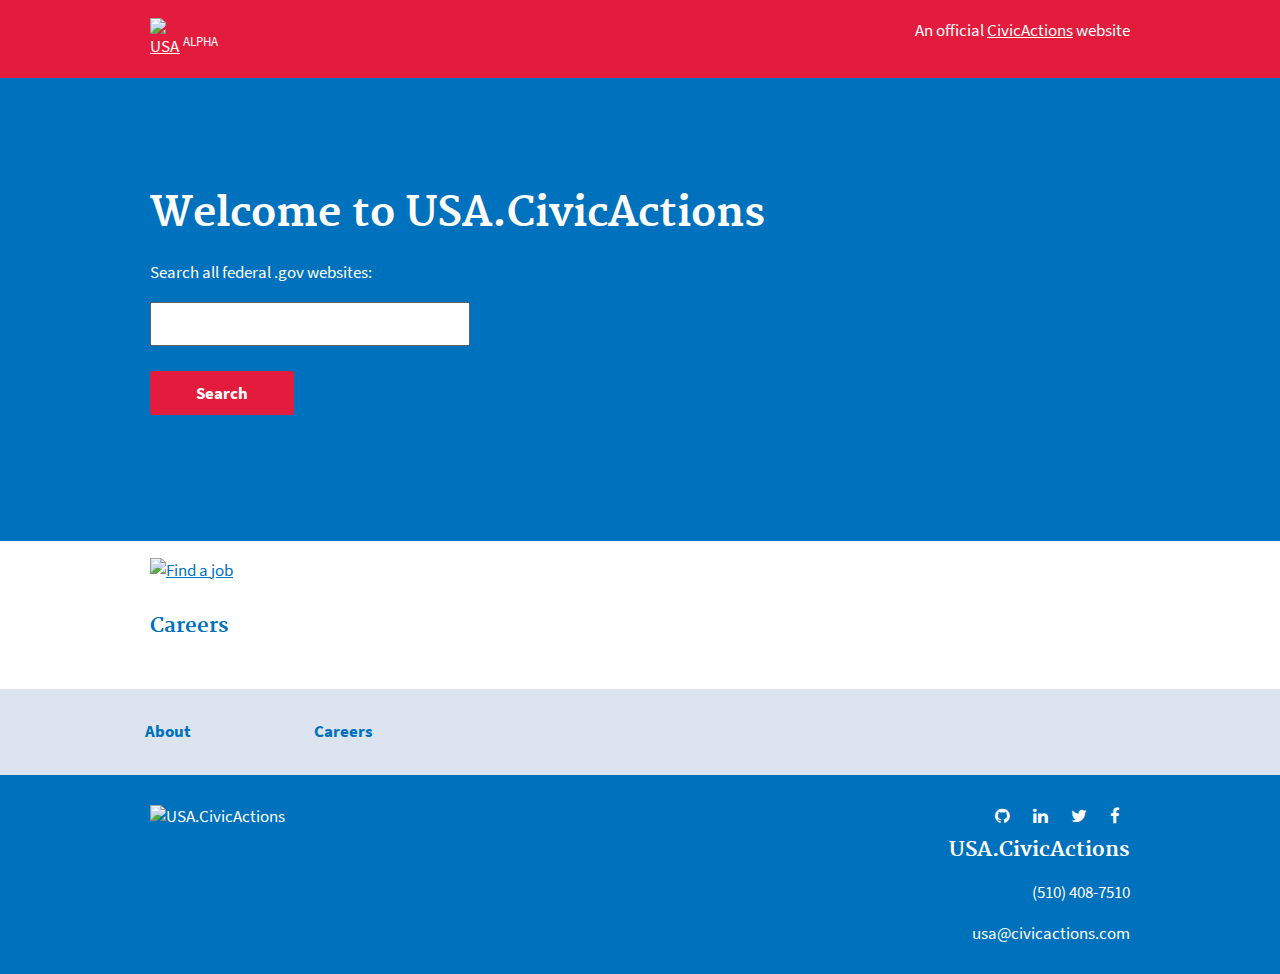
==== commit 9552dbeb: "Search update" ====
--- a/index.html
+++ b/index.html
@@ -41,7 +41,20 @@
     <div class="usa-grid">
   		<div class="usa-width-one-whole">
   			<h1>Welcome to USA.CivicActions</h1>
-        <p>Re-imagining the federal government digital experience</p>
+        <p>Search all federal .gov websites:</p>
+
+<form action="https://civicactions.github.io/usa/search/results.html" id="cse-search-box">
+  <div>
+    <input type="hidden" name="cx" value="partner-pub-7343274137552449:8804353886" />
+    <input type="hidden" name="cof" value="FORID:10" />
+    <input type="hidden" name="ie" value="UTF-8" />
+    <input type="text" name="q" size="55" />
+    <input type="submit" name="sa" value="Search" />
+  </div>
+</form>
+
+<script type="text/javascript" src="http://www.google.com/coop/cse/brand?form=cse-search-box&amp;lang=en"></script>        
+
   		</div>
   	</div>
   </div>
--- a/css/theme.css
+++ b/css/theme.css
@@ -29,6 +29,10 @@
   padding-bottom: 100px;
   padding-top: 50px;
 }
+.hero .usa-button, .hero .usa-button-primary, .hero .usa-button:visited, .hero .usa-button-primary:visited, .hero button, .hero [type="button"], .hero [type="submit"], .hero [type="reset"], .hero [type="image"] {
+  color: #fff;
+  background: #e31c3d;
+}
 .actions {
   text-align: center;
 }
@@ -43,47 +47,3 @@
   margin-left: 10px;
   margin-right: 10px;
 }
-/**
-body.homepage {
-  background: #0071bc url('../img/hero.png') 50% 50%;
-  color: #ffffff;
-  padding-bottom: 100px;
-  padding-top: 100px; 
-}
-body.homepage a, body.homepage a:visited, body.homepage a:hover {
-  color: #fff;
-  text-decoration: none;
-}
-body.homepage .header img {
-  max-width: 350px;
-  height: auto;
-  width: 100%;
-}
-body.homepage h2 {
-  color: #fff;
-  margin-top: 50px;
-  margin-bottom: 50px;
-}
-body.homepage .btn-default .fa {
-  border-right: 1px solid #fff;
-  margin-right: 20px;
-  padding-right: 20px;
-}
-body.homepage a.social, a.social:visited {
-  color: #fff;
-  font-size: 45px;
-  margin-left: 15px;
-  margin-right: 15px;
-}
-body.homepage .usa-width-one-whole {
-  margin: auto;
-  text-align: center;
-}
-.usa-button, .usa-button-primary, .usa-button:visited, .usa-button-primary:visited, button, [type="button"], [type="submit"], [type="reset"], [type="image"] {
-  background: #cd2026;
-}
-.header {
-  padding-bottom: 20px;
-  padding-top: 20px;
-}
-**/